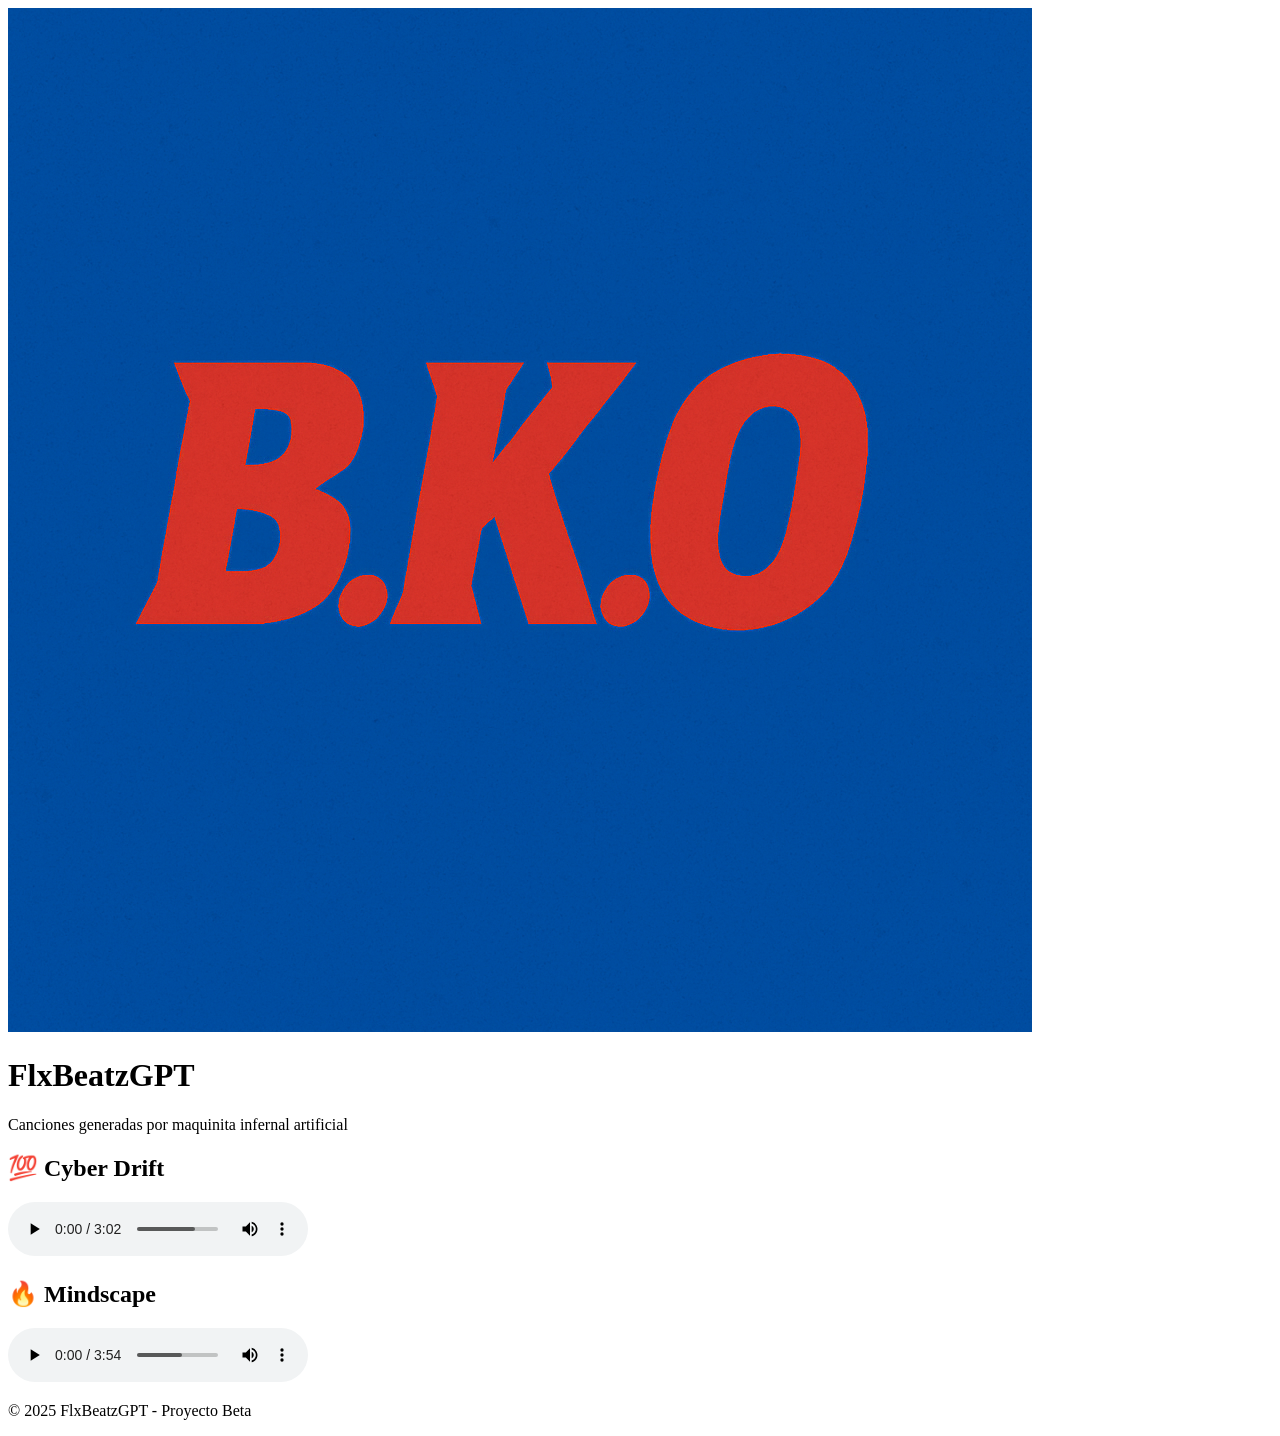
==== index.html @ e4a65dbd "ProyectoPrueba" ====
<!DOCTYPE html>
<html lang="es">
<head>
  <meta charset="UTF-8" />
  <meta name="viewport" content="width=device-width, initial-scale=1.0"/>
  <title>FlxBeatzGPT</title>
  <link rel="stylesheet" href="style.css"/>
</head>
<body>
  <div class="container">
    <header>
      <img src="assets/backround.png" alt="FlxBeatzGPT Logo" class="logo"/>
      <h1>FlxBeatzGPT</h1>
      <p class="subtitle">Canciones generadas por maquinita infernal artificial</p>
    </header>

  



<main>
      <section class="song-list">
        <div class="song">
        <h2> 💯 Cyber Drift </h2>
        <audio controls preload="auto">
  <source src="musica/_song1_.mp3" type="audio/mpeg">
  <source src="musica/_song1_.ogg" type="audio/ogg">
  Tu navegador no soporta el elemento <code>audio</code>. Descarga la canción 
  <a href="musica/_song1_.mp3" download>aquí</a>.
  </audio>
    </section>
  </main>


    <main>
      <section class="song-list">
        <div class="song">
        <h2>🔥 Mindscape </h2>
        <audio controls preload="auto">
  <source src="musica/_song2_.mp3" type="audio/mpeg">
  <source src="musica/_song2_.ogg" type="audio/ogg">
  Tu navegador no soporta el elemento <code>audio</code>. Descarga la canción 
  <a href="musica/_song2_.mp3" download>aquí</a>.
  </audio>
    </section>
  </main>




      </section>
    </main>

    <footer>
      <p>&copy; 2025 FlxBeatzGPT - Proyecto Beta</p>
    </footer>
  </div>

  <script src="script.js"></script>
</body>
</html>
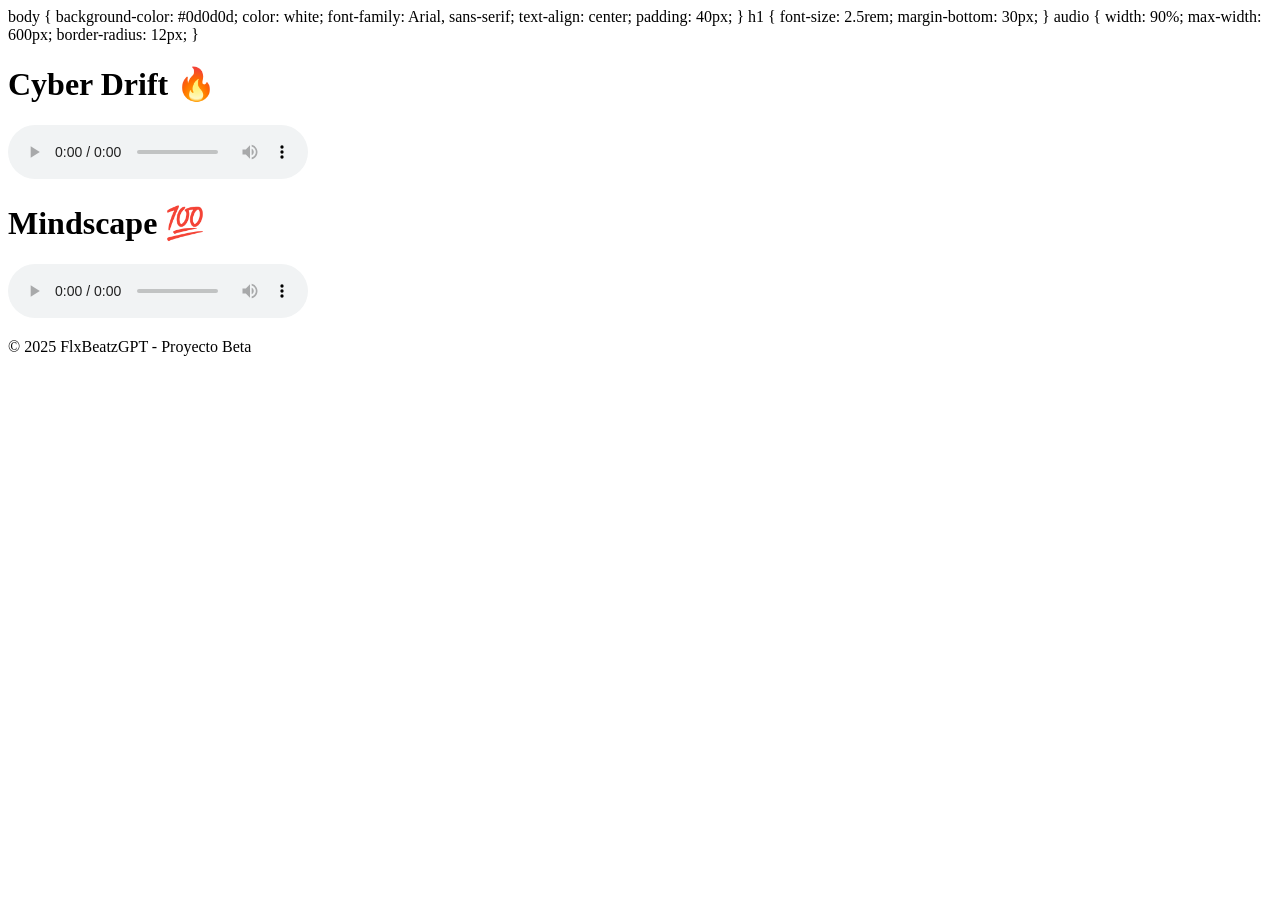
==== commit 912db2f2: "Update index.html" ====
--- a/index.html
+++ b/index.html
@@ -3,53 +3,41 @@
 <head>
   <meta charset="UTF-8" />
   <meta name="viewport" content="width=device-width, initial-scale=1.0"/>
-  <title>FlxBeatzGPT</title>
+  <title>FlxBeatzGPT - IA TRAP</title>
+  <meta name="viewport" content="width=device-width, initial-scale=1.0">
   <link rel="stylesheet" href="style.css"/>
 </head>
-<body>
-  <div class="container">
-    <header>
-      <img src="assets/backround.png" alt="FlxBeatzGPT Logo" class="logo"/>
-      <h1>FlxBeatzGPT</h1>
-      <p class="subtitle">Canciones generadas por maquinita infernal artificial</p>
-    </header>
+body  {
+  background-color: #0d0d0d;
+  color: white;
+  font-family: Arial, sans-serif;
+  text-align: center;
+  padding: 40px;
+}
 
-  
+    h1 {
+      font-size: 2.5rem;
+      margin-bottom: 30px;
+    }
 
+    audio {
+      width: 90%;
+      max-width: 600px;
+      border-radius: 12px;
+    }
+  <h1> Cyber Drift 🔥</h1>
 
+  <audio controls>
+    <source src="assets/audio/_song1_.mp3" type="audio/mpeg">
+    Tu navegador no soporta el reproductor de audio.
+  </audio>
 
-<main>
-      <section class="song-list">
-        <div class="song">
-        <h2> 💯 Cyber Drift </h2>
-        <audio controls preload="auto">
-  <source src="musica/_song1_.mp3" type="audio/mpeg">
-  <source src="musica/_song1_.ogg" type="audio/ogg">
-  Tu navegador no soporta el elemento <code>audio</code>. Descarga la canción 
-  <a href="musica/_song1_.mp3" download>aquí</a>.
+   <h1> Mindscape 💯</h1>
+
+  <audio controls>
+    <source src="assets/audio/_song2_.mp3" type="audio/mpeg">
+    Tu navegador no soporta el reproductor de audio.
   </audio>
-    </section>
-  </main>
-
-
-    <main>
-      <section class="song-list">
-        <div class="song">
-        <h2>🔥 Mindscape </h2>
-        <audio controls preload="auto">
-  <source src="musica/_song2_.mp3" type="audio/mpeg">
-  <source src="musica/_song2_.ogg" type="audio/ogg">
-  Tu navegador no soporta el elemento <code>audio</code>. Descarga la canción 
-  <a href="musica/_song2_.mp3" download>aquí</a>.
-  </audio>
-    </section>
-  </main>
-
-
-
-
-      </section>
-    </main>
 
     <footer>
       <p>&copy; 2025 FlxBeatzGPT - Proyecto Beta</p>
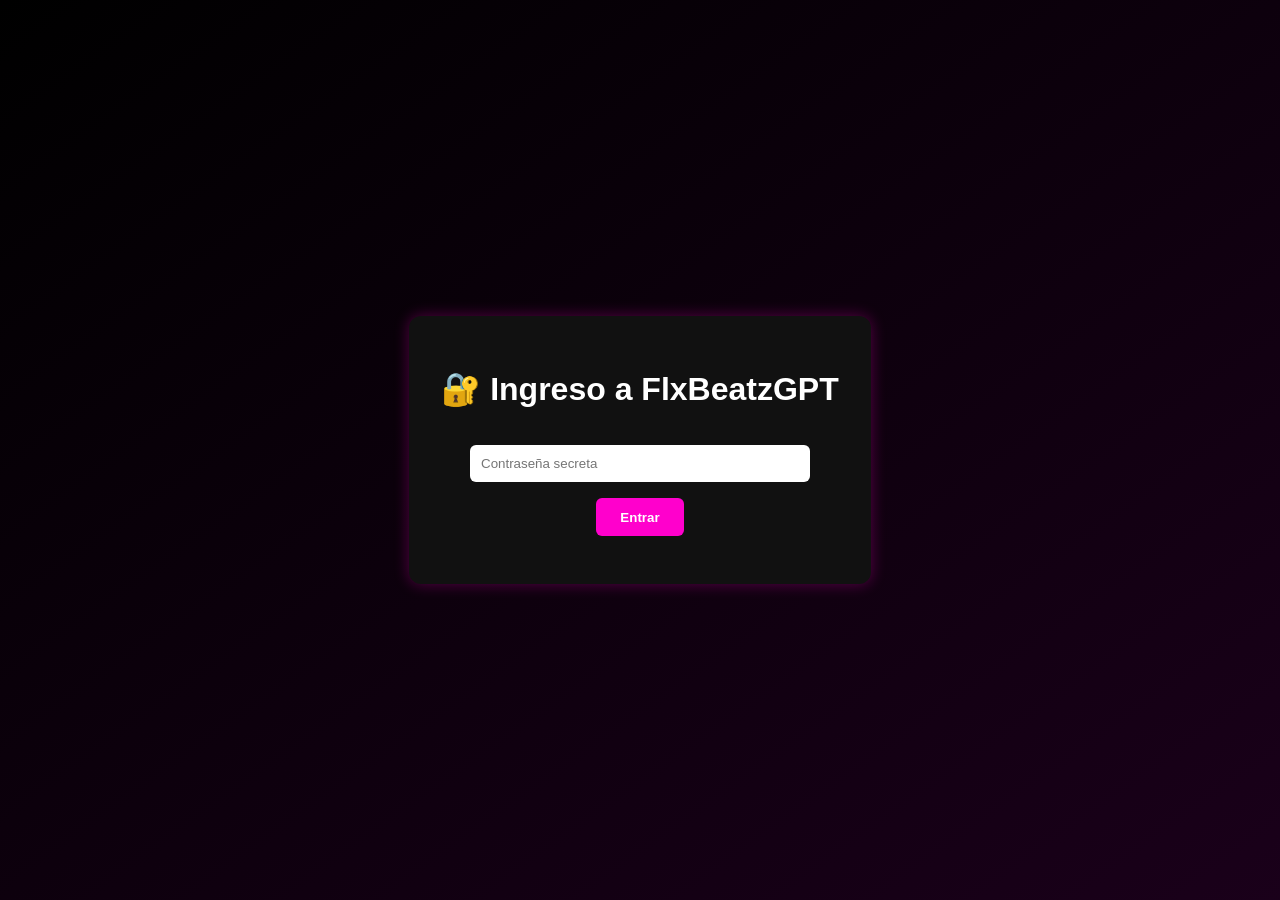
==== commit 1cba78b1: "Update index.html" ====
--- a/index.html
+++ b/index.html
@@ -3,41 +3,53 @@
 <head>
   <meta charset="UTF-8" />
   <meta name="viewport" content="width=device-width, initial-scale=1.0"/>
-  <title>FlxBeatzGPT - IA TRAP</title>
-  <meta name="viewport" content="width=device-width, initial-scale=1.0">
+  <title>FlxBeatzGPT</title>
   <link rel="stylesheet" href="style.css"/>
 </head>
-body  {
-  background-color: #0d0d0d;
-  color: white;
-  font-family: Arial, sans-serif;
-  text-align: center;
-  padding: 40px;
-}
+<body>
+  <div class="container">
+    <header>
+      <img src="assets/backround.png" alt="FlxBeatzGPT Logo" class="logo"/>
+      <h1>FlxBeatzGPT</h1>
+      <p class="subtitle">Canciones generadas por maquinita infernal artificial</p>
+    </header>
 
-    h1 {
-      font-size: 2.5rem;
-      margin-bottom: 30px;
-    }
+  
 
-    audio {
-      width: 90%;
-      max-width: 600px;
-      border-radius: 12px;
-    }
-  <h1> Cyber Drift 🔥</h1>
 
-  <audio controls>
-    <source src="assets/audio/_song1_.mp3" type="audio/mpeg">
-    Tu navegador no soporta el reproductor de audio.
+
+<main>
+      <section class="song-list">
+        <div class="song">
+        <h2> 💯 Cyber Drift </h2>
+        <audio controls preload="auto">
+  <source src="musica/_song1_.mp3" type="audio/mpeg">
+  <source src="musica/_song1_.ogg" type="audio/ogg">
+  Tu navegador no soporta el elemento <code>audio</code>. Descarga la canción 
+  <a href="musica/_song1_.mp3" download>aquí</a>.
   </audio>
+    </section>
+  </main>
 
-   <h1> Mindscape 💯</h1>
 
-  <audio controls>
-    <source src="assets/audio/_song2_.mp3" type="audio/mpeg">
-    Tu navegador no soporta el reproductor de audio.
+    <main>
+      <section class="song-list">
+        <div class="song">
+        <h2>🔥 Mindscape </h2>
+        <audio controls preload="auto">
+  <source src="musica/_song2_.mp3" type="audio/mpeg">
+  <source src="musica/_song2_.ogg" type="audio/ogg">
+  Tu navegador no soporta el elemento <code>audio</code>. Descarga la canción 
+  <a href="musica/_song2_.mp3" download>aquí</a>.
   </audio>
+    </section>
+  </main>
+
+
+
+
+      </section>
+    </main>
 
     <footer>
       <p>&copy; 2025 FlxBeatzGPT - Proyecto Beta</p>
--- a/style.css
+++ b/style.css
@@ -0,0 +1,143 @@
+body {
+  margin: 0;
+  padding: 0;
+  font-family: 'Segoe UI', sans-serif;
+  background: linear-gradient(135deg, #000000, #110022);
+  color: #ffffff;
+}
+
+.container {
+  max-width: 800px;
+  margin: auto;
+  padding: 2rem;
+}
+
+header {
+  text-align: center;
+  margin-bottom: 2rem;
+}
+
+.logo {
+  width: 100px;
+  height: auto;
+  animation: pulse 2s infinite;
+}
+
+.subtitle {
+  color: #ccc;
+  font-style: italic;
+}
+
+.song {
+  background: #1a1a1a;
+  padding: 1rem;
+  margin-bottom: 1.5rem;
+  border-radius: 12px;
+  box-shadow: 0 0 10px #ff00ff50;
+  transition: transform 0.2s ease;
+}
+
+.song:hover {
+  transform: scale(1.02);
+}
+
+audio {
+  width: 100%;
+  margin-top: 0.5rem;
+  border-radius: 8px;
+}
+
+/* Footer */
+footer {
+  text-align: center;
+  margin-top: 2rem;
+  color: #999;
+}
+
+/* Login styles */
+.login-body {
+  background: linear-gradient(to bottom right, #000000, #1a001a);
+  display: flex;
+  justify-content: center;
+  align-items: center;
+  height: 100vh;
+  color: white;
+}
+
+.login-container {
+  text-align: center;
+  background: #111;
+  padding: 2rem;
+  border-radius: 12px;
+  box-shadow: 0 0 15px rgba(255, 0, 200, 0.3);
+}
+
+.login-container input {
+  padding: 0.7rem;
+  margin: 1rem 0;
+  border: none;
+  border-radius: 6px;
+  width: 80%;
+}
+
+.login-container button {
+  padding: 0.7rem 1.5rem;
+  background: #ff00cc;
+  border: none;
+  border-radius: 6px;
+  color: white;
+  cursor: pointer;
+  font-weight: bold;
+  transition: background 0.3s;
+}
+
+.login-container button:hover {
+  background: #ff33dd;
+}
+
+@keyframes pulse {
+  0% { transform: scale(1); }
+  50% { transform: scale(1.05); }
+  100% { transform: scale(1); }
+}
+body {
+  margin: 0;
+  padding: 0;
+  font-family: 'Segoe UI', sans-serif;
+  background: url("assets/fondo.png") no-repeat center center fixed;
+  background-size: cover;
+  color: white;
+}
+.audio-player {
+  background: #111111dd;
+  padding: 1.5rem;
+  border-radius: 12px;
+  box-shadow: 0 0 20px #ff00ff55;
+  margin: 2rem 0;
+  text-align: center;
+  transition: transform 0.3s ease;
+}
+
+.audio-player:hover {
+  transform: scale(1.02);
+}
+
+.audio-player h2 {
+  color: #ff00cc;
+  font-weight: bold;
+  margin-bottom: 1rem;
+}
+
+audio {
+  width: 100%;
+  outline: none;
+  border-radius: 8px;
+}
+.audio-player {
+  margin: 20px auto;
+  text-align: center;
+}
+audio {
+  width: 80%;
+  max-width: 600px;
+}
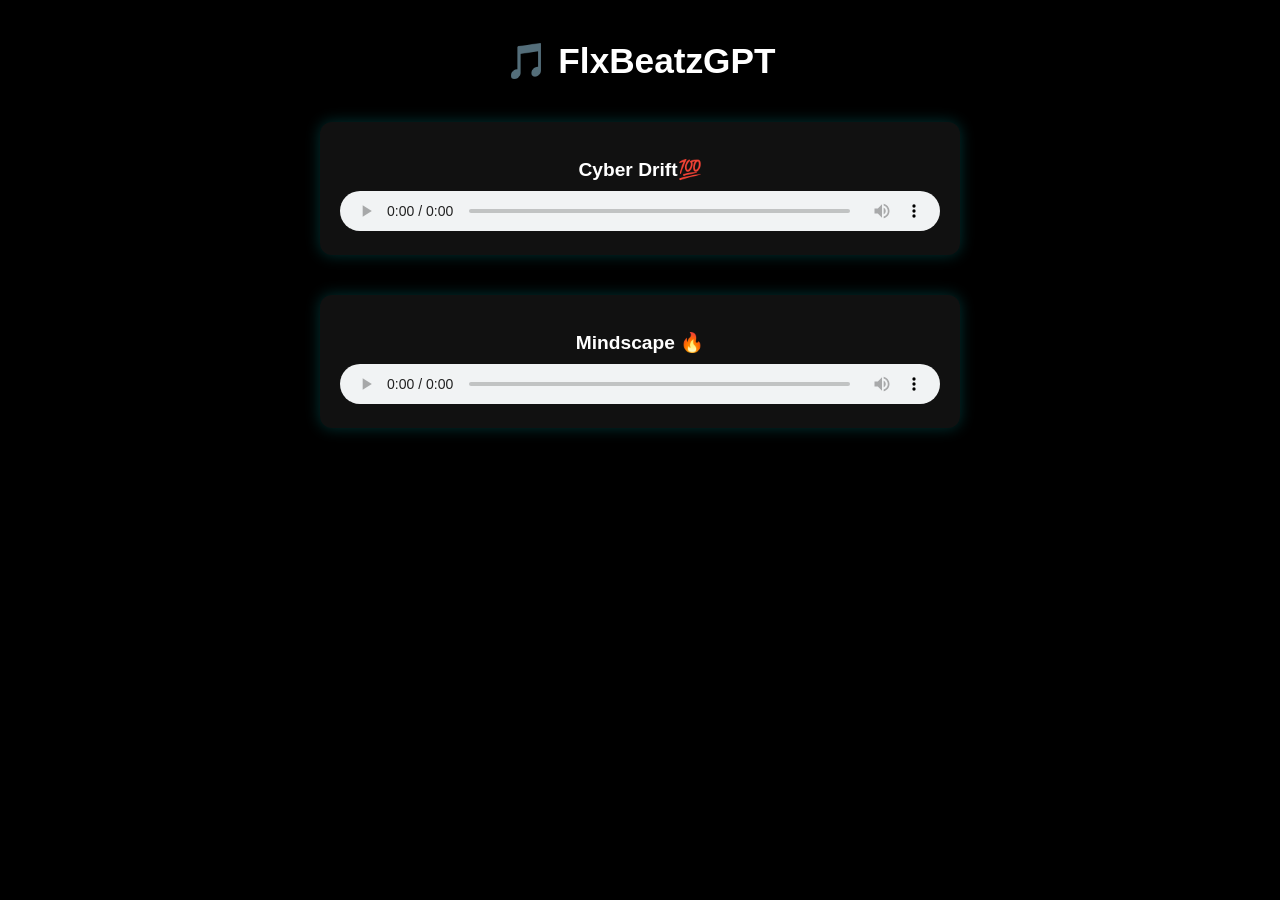
==== commit 91f2768f: "Update index.html" ====
--- a/index.html
+++ b/index.html
@@ -2,60 +2,78 @@
 <html lang="es">
 <head>
   <meta charset="UTF-8" />
-  <meta name="viewport" content="width=device-width, initial-scale=1.0"/>
-  <title>FlxBeatzGPT</title>
-  <link rel="stylesheet" href="style.css"/>
+  <meta name="viewport" content="width=device-width, initial-scale=1.0" />
+  <title>FlxBeatzGPT - Beats Autogenerados</title>
+  <style>
+    body {
+      margin: 0;
+      padding: 0;
+      background-color: #000;
+      color: #fff;
+      font-family: 'Arial', sans-serif;
+      text-align: center;
+    }
+
+    h1 {
+      font-size: 2.2rem;
+      margin-top: 40px;
+    }
+
+    .audio-section {
+      margin: 40px auto;
+      width: 90%;
+      max-width: 600px;
+      background: #111;
+      padding: 20px;
+      border-radius: 12px;
+      box-shadow: 0 0 15px rgba(0, 255, 255, 0.2);
+    }
+
+    h2 {
+      font-size: 1.2rem;
+      margin-bottom: 10px;
+    }
+
+    audio {
+      width: 100%;
+      height: 40px;
+      outline: none;
+    }
+
+    @media (max-width: 600px) {
+      h1 {
+        font-size: 1.6rem;
+      }
+
+      h2 {
+        font-size: 1rem;
+      }
+
+      .audio-section {
+        padding: 15px;
+      }
+    }
+  </style>
 </head>
 <body>
-  <div class="container">
-    <header>
-      <img src="assets/backround.png" alt="FlxBeatzGPT Logo" class="logo"/>
-      <h1>FlxBeatzGPT</h1>
-      <p class="subtitle">Canciones generadas por maquinita infernal artificial</p>
-    </header>
 
-  
+  <h1>🎵 FlxBeatzGPT</h1>
 
-
-
-<main>
-      <section class="song-list">
-        <div class="song">
-        <h2> 💯 Cyber Drift </h2>
-        <audio controls preload="auto">
-  <source src="musica/_song1_.mp3" type="audio/mpeg">
-  <source src="musica/_song1_.ogg" type="audio/ogg">
-  Tu navegador no soporta el elemento <code>audio</code>. Descarga la canción 
-  <a href="musica/_song1_.mp3" download>aquí</a>.
-  </audio>
-    </section>
-  </main>
-
-
-    <main>
-      <section class="song-list">
-        <div class="song">
-        <h2>🔥 Mindscape </h2>
-        <audio controls preload="auto">
-  <source src="musica/_song2_.mp3" type="audio/mpeg">
-  <source src="musica/_song2_.ogg" type="audio/ogg">
-  Tu navegador no soporta el elemento <code>audio</code>. Descarga la canción 
-  <a href="musica/_song2_.mp3" download>aquí</a>.
-  </audio>
-    </section>
-  </main>
-
-
-
-
-      </section>
-    </main>
-
-    <footer>
-      <p>&copy; 2025 FlxBeatzGPT - Proyecto Beta</p>
-    </footer>
+  <div class="audio-section">
+    <h2>Cyber Drift💯</h2>
+    <audio controls preload="metadata">
+      <source src="assets/audio/_song1_.mp3" type="audio/mpeg">
+      Tu navegador no soporta el elemento de audio.
+    </audio>
   </div>
 
-  <script src="script.js"></script>
+  <div class="audio-section">
+    <h2> Mindscape 🔥</h2>
+    <audio controls preload="metadata">
+      <source src="assets/audio/_song2_.mp3" type="audio/mpeg">
+      Tu navegador no soporta el elemento de audio.
+    </audio>
+  </div>
+
 </body>
 </html>
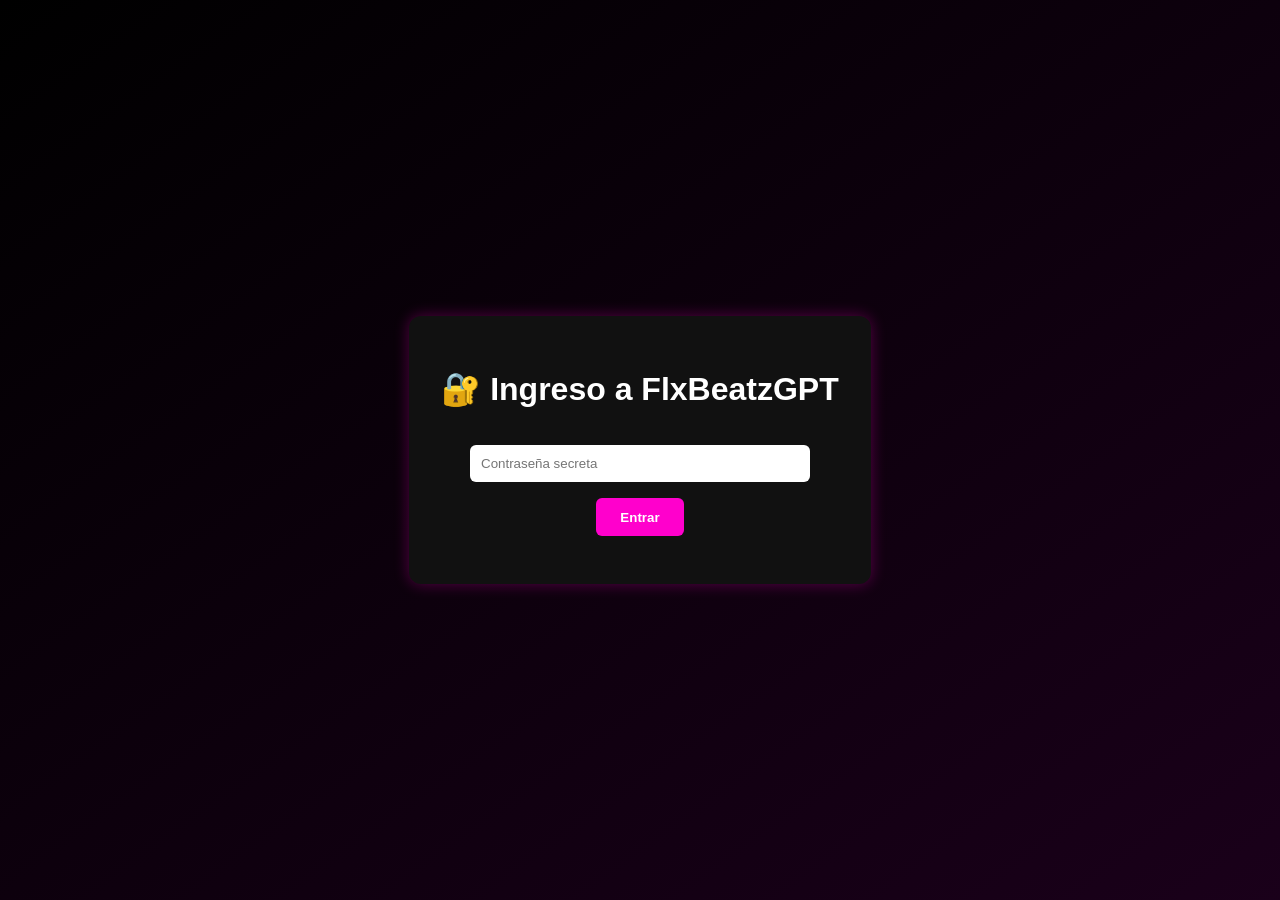
==== commit e02ec04e: "Update index.html" ====
--- a/index.html
+++ b/index.html
@@ -2,78 +2,60 @@
 <html lang="es">
 <head>
   <meta charset="UTF-8" />
-  <meta name="viewport" content="width=device-width, initial-scale=1.0" />
-  <title>FlxBeatzGPT - Beats Autogenerados</title>
-  <style>
-    body {
-      margin: 0;
-      padding: 0;
-      background-color: #000;
-      color: #fff;
-      font-family: 'Arial', sans-serif;
-      text-align: center;
-    }
-
-    h1 {
-      font-size: 2.2rem;
-      margin-top: 40px;
-    }
-
-    .audio-section {
-      margin: 40px auto;
-      width: 90%;
-      max-width: 600px;
-      background: #111;
-      padding: 20px;
-      border-radius: 12px;
-      box-shadow: 0 0 15px rgba(0, 255, 255, 0.2);
-    }
-
-    h2 {
-      font-size: 1.2rem;
-      margin-bottom: 10px;
-    }
-
-    audio {
-      width: 100%;
-      height: 40px;
-      outline: none;
-    }
-
-    @media (max-width: 600px) {
-      h1 {
-        font-size: 1.6rem;
-      }
-
-      h2 {
-        font-size: 1rem;
-      }
-
-      .audio-section {
-        padding: 15px;
-      }
-    }
-  </style>
+  <meta name="viewport" content="width=device-width, initial-scale=1.0"/>
+  <title>FlxBeatzGPT</title>
+  <link rel="stylesheet" href="style.css"/>
 </head>
 <body>
+  <div class="container">
+    <header>
+      <img src="assets/backround.png" alt="FlxBeatzGPT Logo" class="logo"/>
+      <h1>FlxBeatzGPT</h1>
+      <p class="subtitle">Canciones generadas por maquinita infernal artificial</p>
+    </header>
 
-  <h1>🎵 FlxBeatzGPT</h1>
+  
 
-  <div class="audio-section">
-    <h2>Cyber Drift💯</h2>
-    <audio controls preload="metadata">
-      <source src="assets/audio/_song1_.mp3" type="audio/mpeg">
-      Tu navegador no soporta el elemento de audio.
-    </audio>
+
+
+<main>
+      <section class="song-list">
+        <div class="song">
+        <h2> 💯 Cyber Drift </h2>
+        <audio controls preload="auto">
+  <source src="musica/_song1_.mp3" type="audio/mpeg">
+  <source src="musica/_song1_.ogg" type="audio/ogg">
+  Tu navegador no soporta el elemento <code>audio</code>. Descarga la canción 
+  <a href="musica/_song1_.mp3" download>aquí</a>.
+  </audio>
+    </section>
+  </main>
+
+
+    <main>
+      <section class="song-list">
+        <div class="song">
+        <h2>🔥 Mindscape </h2>
+        <audio controls preload="auto">
+  <source src="musica/_song2_.mp3" type="audio/mpeg">
+  <source src="musica/_song2_.ogg" type="audio/ogg">
+  Tu navegador no soporta el elemento <code>audio</code>. Descarga la canción 
+  <a href="musica/_song2_.mp3" download>aquí</a>.
+  </audio>
+    </section>
+  </main>
+
+
+
+
+      </section>
+    </main>
+
+    <footer>
+      <p>&copy; 2025 FlxBeatzGPT - Proyecto Beta</p>
+    </footer>
   </div>
 
-  <div class="audio-section">
-    <h2> Mindscape 🔥</h2>
-    <audio controls preload="metadata">
-      <source src="assets/audio/_song2_.mp3" type="audio/mpeg">
-      Tu navegador no soporta el elemento de audio.
-    </audio>
-  </div>
-
+  <script src="script.js"></script>
 </body>
 </html>
--- a/style.css
+++ b/style.css
@@ -0,0 +1,143 @@
+body {
+  margin: 0;
+  padding: 0;
+  font-family: 'Segoe UI', sans-serif;
+  background: linear-gradient(135deg, #000000, #110022);
+  color: #ffffff;
+}
+
+.container {
+  max-width: 800px;
+  margin: auto;
+  padding: 2rem;
+}
+
+header {
+  text-align: center;
+  margin-bottom: 2rem;
+}
+
+.logo {
+  width: 100px;
+  height: auto;
+  animation: pulse 2s infinite;
+}
+
+.subtitle {
+  color: #ccc;
+  font-style: italic;
+}
+
+.song {
+  background: #1a1a1a;
+  padding: 1rem;
+  margin-bottom: 1.5rem;
+  border-radius: 12px;
+  box-shadow: 0 0 10px #ff00ff50;
+  transition: transform 0.2s ease;
+}
+
+.song:hover {
+  transform: scale(1.02);
+}
+
+audio {
+  width: 100%;
+  margin-top: 0.5rem;
+  border-radius: 8px;
+}
+
+/* Footer */
+footer {
+  text-align: center;
+  margin-top: 2rem;
+  color: #999;
+}
+
+/* Login styles */
+.login-body {
+  background: linear-gradient(to bottom right, #000000, #1a001a);
+  display: flex;
+  justify-content: center;
+  align-items: center;
+  height: 100vh;
+  color: white;
+}
+
+.login-container {
+  text-align: center;
+  background: #111;
+  padding: 2rem;
+  border-radius: 12px;
+  box-shadow: 0 0 15px rgba(255, 0, 200, 0.3);
+}
+
+.login-container input {
+  padding: 0.7rem;
+  margin: 1rem 0;
+  border: none;
+  border-radius: 6px;
+  width: 80%;
+}
+
+.login-container button {
+  padding: 0.7rem 1.5rem;
+  background: #ff00cc;
+  border: none;
+  border-radius: 6px;
+  color: white;
+  cursor: pointer;
+  font-weight: bold;
+  transition: background 0.3s;
+}
+
+.login-container button:hover {
+  background: #ff33dd;
+}
+
+@keyframes pulse {
+  0% { transform: scale(1); }
+  50% { transform: scale(1.05); }
+  100% { transform: scale(1); }
+}
+body {
+  margin: 0;
+  padding: 0;
+  font-family: 'Segoe UI', sans-serif;
+  background: url("assets/fondo.png") no-repeat center center fixed;
+  background-size: cover;
+  color: white;
+}
+.audio-player {
+  background: #111111dd;
+  padding: 1.5rem;
+  border-radius: 12px;
+  box-shadow: 0 0 20px #ff00ff55;
+  margin: 2rem 0;
+  text-align: center;
+  transition: transform 0.3s ease;
+}
+
+.audio-player:hover {
+  transform: scale(1.02);
+}
+
+.audio-player h2 {
+  color: #ff00cc;
+  font-weight: bold;
+  margin-bottom: 1rem;
+}
+
+audio {
+  width: 100%;
+  outline: none;
+  border-radius: 8px;
+}
+.audio-player {
+  margin: 20px auto;
+  text-align: center;
+}
+audio {
+  width: 80%;
+  max-width: 600px;
+}
